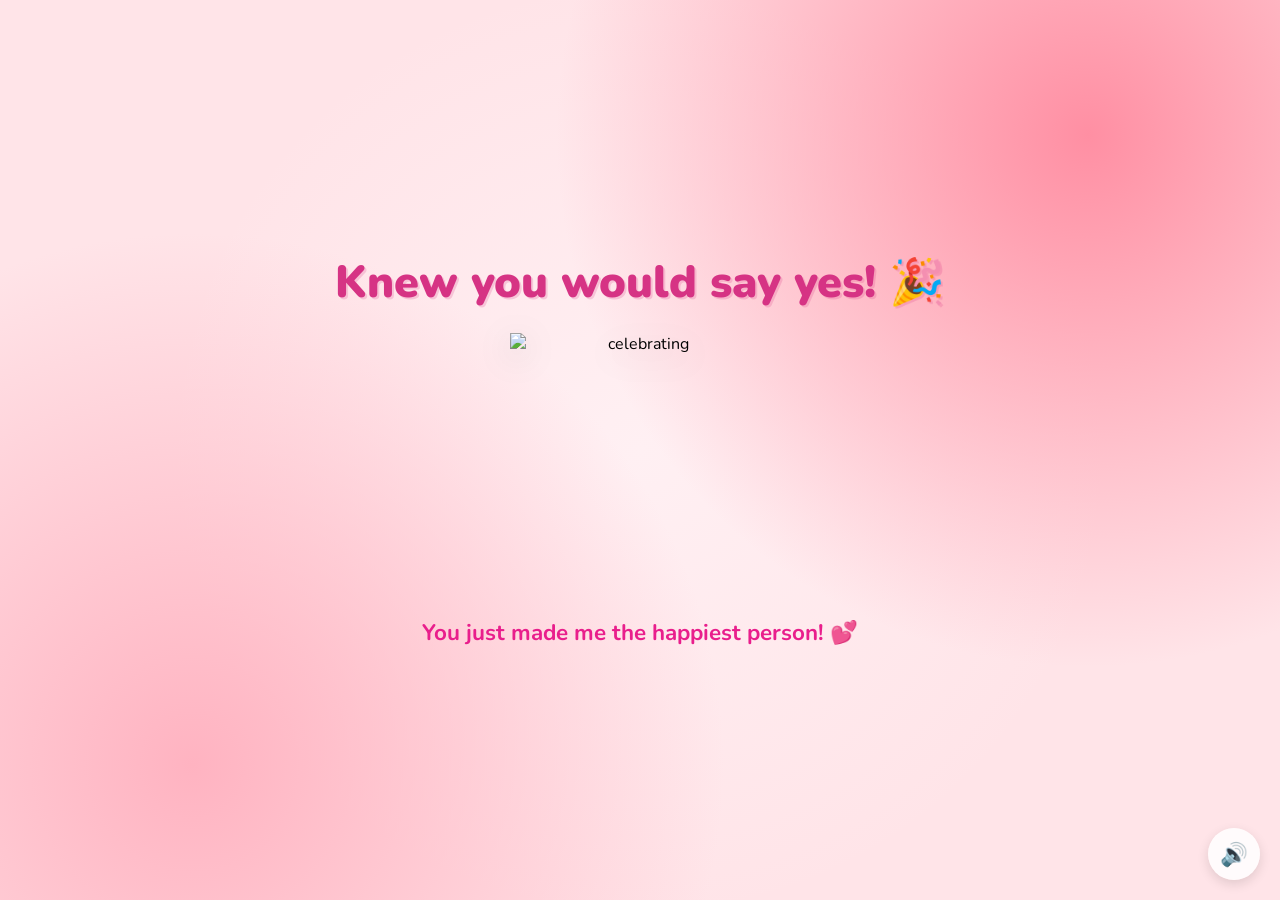
==== yes.html @ 813a624a "Add files via upload" ====
<!DOCTYPE html>
<html lang="en">
<head>
    <meta charset="UTF-8">
    <meta name="viewport" content="width=device-width, initial-scale=1.0">
    <title>Yay! 🎉</title>
    <link rel="preconnect" href="https://fonts.googleapis.com">
    <link href="https://fonts.googleapis.com/css2?family=Nunito:wght@400;700;800;900&display=swap" rel="stylesheet">
    <link rel="stylesheet" href="style.css">
    <script src="https://cdn.jsdelivr.net/npm/canvas-confetti@1.9.2/dist/confetti.browser.min.js"></script>
</head>
<body>
    <div class="hearts-bg"></div>

    <div class="container yes-container">
        <h1 class="yes-title">Knew you would say yes! 🎉</h1>

        <div class="gif-container">
            <img id="cat-gif" src="https://media.tenor.com/eNHbizSfVb0AAAAj/lovemode-cute.gif" alt="celebrating">
        </div>

        <p class="yes-message">You just made me the happiest person! 💕</p>
    </div>

    <audio id="bg-music" loop>
        <source src="music/beabadoobee - Glue Song (Lyrics).mp3" type="audio/mpeg">
    </audio>

    <button id="music-toggle" onclick="toggleMusic()" title="Toggle music">🔊</button>

    <script src="yes-script.js"></script>
</body>
</html>
---- style.css ----
* {
    margin: 0;
    padding: 0;
    box-sizing: border-box;
}

body {
    background-color: #FFE4E8;
    font-family: 'Nunito', sans-serif;
    min-height: 100vh;
    display: flex;
    justify-content: center;
    align-items: center;
    overflow: hidden;
    background-image:
        radial-gradient(circle at 15% 85%, #ffb3c1 0%, transparent 40%),
        radial-gradient(circle at 85% 15%, #ff8fa3 0%, transparent 40%),
        radial-gradient(circle at 50% 50%, #fff0f3 0%, transparent 60%);
}

/* Floating hearts background */
.hearts-bg {
    position: fixed;
    top: 0; left: 0; right: 0; bottom: 0;
    pointer-events: none;
    z-index: 0;
    overflow: hidden;
}

.hearts-bg::before,
.hearts-bg::after {
    content: '💕 💗 💖 💝 💓';
    position: absolute;
    font-size: 1.5rem;
    opacity: 0.15;
    animation: floatHearts 12s linear infinite;
    white-space: nowrap;
    top: 100%;
    left: 10%;
}

.hearts-bg::after {
    animation-delay: 6s;
    left: 60%;
    content: '💗 💕 💓 💖 💝';
}

@keyframes floatHearts {
    from { transform: translateY(0); opacity: 0.15; }
    to { transform: translateY(-110vh); opacity: 0; }
}

.container {
    position: relative;
    z-index: 1;
    text-align: center;
    padding: 40px 20px;
}

h1 {
    font-size: 2.4rem;
    color: #d63384;
    font-weight: 900;
    margin-bottom: 20px;
    text-shadow: 2px 2px 0px rgba(214, 51, 132, 0.2);
    animation: wiggle 2s ease-in-out infinite;
}

@keyframes wiggle {
    0%, 100% { transform: rotate(-1deg); }
    50% { transform: rotate(1deg); }
}

.gif-container {
    margin: 20px auto;
    display: flex;
    justify-content: center;
}

#cat-gif {
    width: 200px;
    height: 200px;
    object-fit: contain;
    filter: drop-shadow(0 8px 16px rgba(0,0,0,0.15));
    transition: opacity 0.3s ease;
}

.buttons {
    display: flex;
    gap: 20px;
    justify-content: center;
    align-items: center;
    margin-top: 30px;
    flex-wrap: wrap;
}

#yes-btn {
    background: linear-gradient(135deg, #4CAF50, #45a049);
    color: white;
    border: none;
    border-radius: 16px;
    font-size: 1.6rem;
    font-weight: 900;
    font-family: 'Nunito', sans-serif;
    padding: 18px 45px;
    cursor: pointer;
    transition: transform 0.15s, box-shadow 0.15s;
    box-shadow: 0 6px 20px rgba(76, 175, 80, 0.45);
    letter-spacing: 1px;
}

#yes-btn:hover {
    transform: scale(1.06) translateY(-2px);
    box-shadow: 0 10px 28px rgba(76, 175, 80, 0.55);
}

#yes-btn:active {
    transform: scale(0.98);
}

#no-btn {
    background: linear-gradient(135deg, #e74c3c, #c0392b);
    color: white;
    border: none;
    border-radius: 12px;
    font-size: 1rem;
    font-weight: 700;
    font-family: 'Nunito', sans-serif;
    padding: 12px 28px;
    cursor: pointer;
    transition: background 0.2s, left 0.25s ease, top 0.25s ease;
    box-shadow: 0 4px 14px rgba(231, 76, 60, 0.4);
}

#no-btn:hover {
    background: linear-gradient(135deg, #c0392b, #a93226);
}


#tease-toast {
    margin-top: 14px;
    font-size: 1rem;
    color: #d63384;
    font-weight: 700;
    font-style: italic;
    opacity: 0;
    transform: translateY(6px);
    transition: opacity 0.3s ease, transform 0.3s ease;
    min-height: 1.5rem;
}

#tease-toast.show {
    opacity: 1;
    transform: translateY(0);
}

/* Music toggle button */
#music-toggle {
    position: fixed;
    bottom: 20px;
    right: 20px;
    background: rgba(255, 255, 255, 0.85);
    border: none;
    border-radius: 50%;
    width: 52px;
    height: 52px;
    font-size: 1.4rem;
    cursor: pointer;
    backdrop-filter: blur(10px);
    box-shadow: 0 4px 12px rgba(0, 0, 0, 0.12);
    transition: transform 0.2s;
    z-index: 100;
}

#music-toggle:hover {
    transform: scale(1.1);
}

/* Yes page specific */
.yes-container h1.yes-title {
    font-size: 2.8rem;
    animation: bounceTitle 0.6s ease infinite alternate;
}

@keyframes bounceTitle {
    from { transform: translateY(0) rotate(-1deg); }
    to { transform: translateY(-12px) rotate(1deg); }
}

.yes-message {
    font-size: 1.4rem;
    color: #e91e8c;
    font-weight: 700;
    margin-top: 24px;
    animation: fadeIn 1s ease 0.5s both;
}

@keyframes fadeIn {
    from { opacity: 0; transform: translateY(10px); }
    to { opacity: 1; transform: translateY(0); }
}

.yes-container #cat-gif {
    width: 260px;
    height: 260px;
}
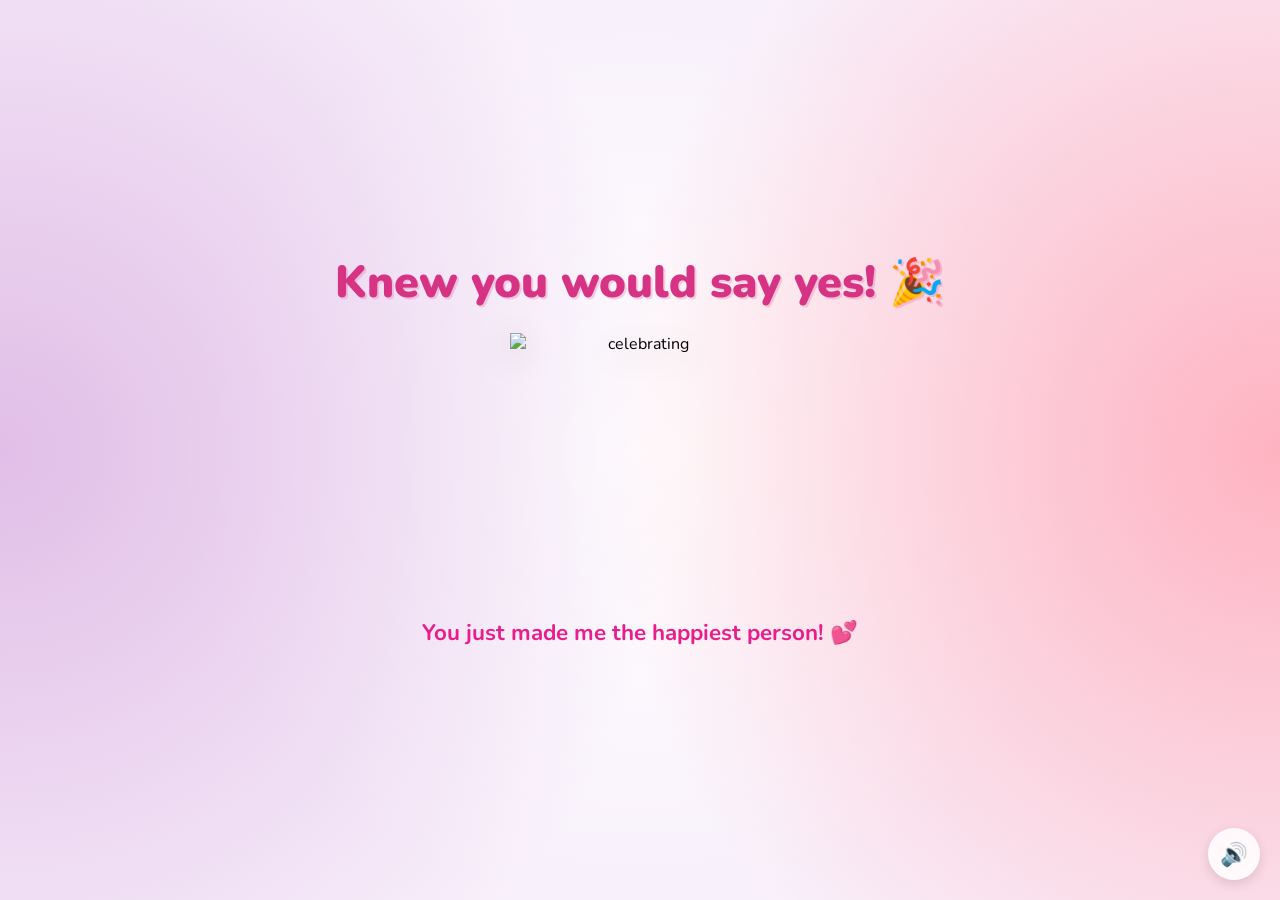
==== commit d935f70c: "Add files via upload" ====
--- a/yes.html
+++ b/yes.html
@@ -16,7 +16,8 @@
         <h1 class="yes-title">Knew you would say yes! 🎉</h1>
 
         <div class="gif-container">
-            <img id="cat-gif" src="https://media.tenor.com/eNHbizSfVb0AAAAj/lovemode-cute.gif" alt="celebrating">
+            <!-- <img id="cat-gif" src="https://media.tenor.com/eNHbizSfVb0AAAAj/lovemode-cute.gif" alt="celebrating"> -->
+            <img id="cat-gif" src="https://media.tenor.com/0cNM_9li440AAAAi/dudu-giving-flowers-bubu-flowers.gif" alt="celebrating">
         </div>
 
         <p class="yes-message">You just made me the happiest person! 💕</p>
--- a/style.css
+++ b/style.css
@@ -4,8 +4,8 @@
     box-sizing: border-box;
 }
 
-body {
-    background-color: #FFE4E8;
+/* body {
+    background-color: #E3F2FD;
     font-family: 'Nunito', sans-serif;
     min-height: 100vh;
     display: flex;
@@ -16,6 +16,22 @@
         radial-gradient(circle at 15% 85%, #ffb3c1 0%, transparent 40%),
         radial-gradient(circle at 85% 15%, #ff8fa3 0%, transparent 40%),
         radial-gradient(circle at 50% 50%, #fff0f3 0%, transparent 60%);
+} */
+body {
+    background-color: #F8F0FB; /* Very light neutral base */
+    font-family: 'Nunito', sans-serif;
+    min-height: 100vh;
+    display: flex;
+    justify-content: center;
+    align-items: center;
+    overflow: hidden;
+    background-image:
+        /* Left Side: Lavender */
+        radial-gradient(circle at 0% 50%, #E1BEE7 0%, transparent 50%),
+        /* Right Side: Pink */
+        radial-gradient(circle at 100% 50%, #FFB3C1 0%, transparent 50%),
+        /* Center: Soft white glow to blend them */
+        radial-gradient(circle at 50% 50%, #FFFFFF 0%, transparent 60%);
 }
 
 /* Floating hearts background */
